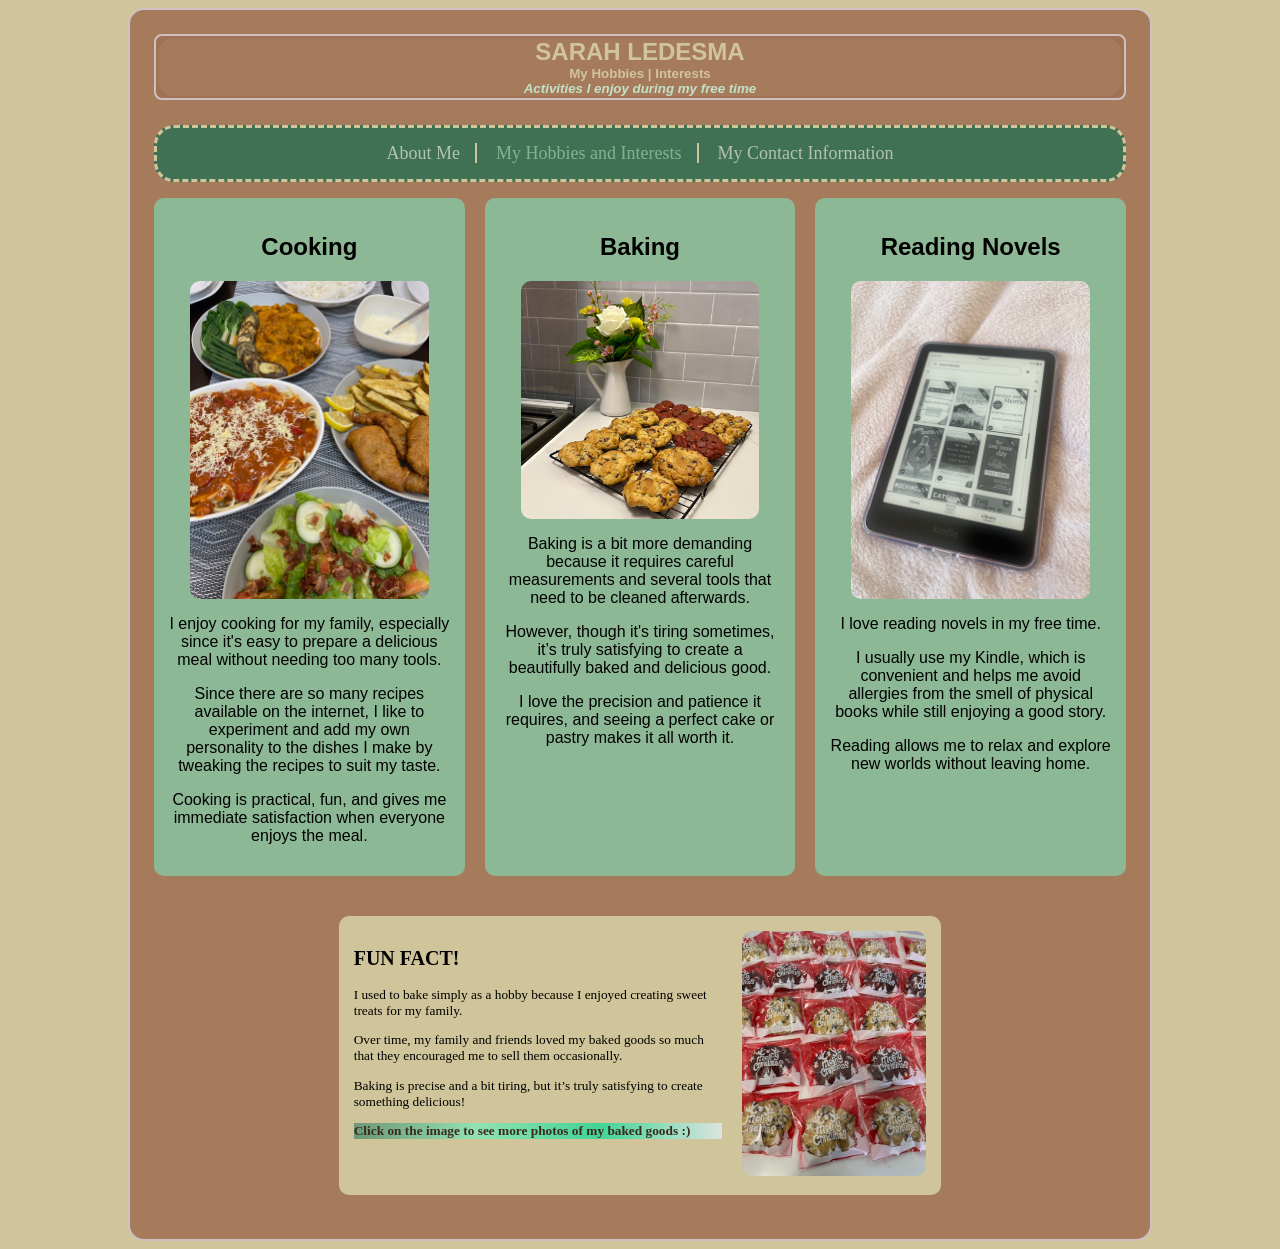
==== hobbies-interests.html @ b7dcd6c3 "Initial commit with my portfolio files" ====
<!DOCTYPE html>
<html>

<head>
  <title>Playing a Concert</title>
  <link type="text/css" rel="stylesheet" href="css/my-first-stylesheet.css" />
  <meta name="viewport" content="width=device-width, initial-scale=1.0">
</head>

<header>
  <nav>
    <h1>SARAH LEDESMA</h1>
    <p class="tagline">My Hobbies | Interests</p>
    <p class="add_tagline">Activities I enjoy during my free time</p>
  </nav>
</header>


<body>
  <nav>
    <ul>
      <li><a href="index.html"> About Me</a></li>
      <li class="selected">My Hobbies and Interests</li>
      <li><a href="contact-info.html"> My Contact Information</a></li>
    </ul>
  </nav>


  <div class="hobby-container">
    <div class="hobby">
      <h2>Cooking</h2>

      <img class="medium" src="images/ny.jpeg" alt="Meals I cooked" />

      <p>I enjoy cooking for my family, especially since it's easy to prepare a delicious meal
        without needing too many
        tools.</p>
      <p>Since there are so many recipes available on the internet, I like to experiment and add my own personality to
        the dishes I make by tweaking the recipes to suit my taste.</p>
      <p>Cooking is practical, fun, and gives me immediate satisfaction when everyone enjoys the meal. </p>
    </div>



    <div class="hobby">
      <h2>Baking</h2>

      <img class="medium" src="images/baked.jpg" alt="Cookies I baked" />

      <p>Baking is a bit more demanding because it requires careful measurements and several tools that need to be
        cleaned afterwards.</p>
      <p>However, though it's tiring sometimes, it’s truly satisfying to create a beautifully baked and delicious good.

      <p>I love the precision and
        patience it requires, and seeing a perfect cake or pastry makes it all worth it.</p>
    </div>



    <div class="hobby">
      <h2>Reading Novels</h2>

      <img class="medium" src="images/kindle.jpeg" alt="Cookies I baked" />

      <p>I love reading novels in my free time. </p>
      <p>I usually use my Kindle, which is convenient and helps me avoid allergies
        from the smell of physical books while still enjoying a good story.</p>
      <p>Reading allows me to relax and explore new
        worlds without leaving home.</p>

    </div>

    <article class="funfact">
      <div class="funfact-content">
        <div class="funfact-text">
          <h1>FUN FACT!</h1>
          <p>I used to bake simply as a hobby because I enjoyed creating sweet treats for my family.</p>
          <p>Over time, my family and friends loved my baked goods so much that they encouraged me to sell them
            occasionally.</p>
          <p>Baking is precise and a bit tiring, but it’s truly satisfying to create something delicious!</p>
          <p class="click">Click on the image to see more photos of my baked goods :)</p>
        </div>

        <div class="funfact-image">
          <img id="display-image" src="images/baked1.jpeg" onclick="nextImage()" alt="Baked Goods">
          <script>
            const images = [
              "images/baked1.jpeg",
              "images/baked2.jpg",
              "images/baked3.jpeg",
              "images/baked4.jpeg",
              "images/smores.jpeg"
            ];

            let currentIndex = 0;

            function nextImage() {
              currentIndex++;
              if (currentIndex >= images.length) currentIndex = 0;
              document.getElementById("display-image").src = images[currentIndex];
            }
          </script>
        </div>
      </div>
    </article>

</html>
---- css/my-first-stylesheet.css ----
/* = GENERAL STYLES =*/
body {
  background-color: #A67B5C;
  border: 2px solid rgb(207, 193, 193);
  font-family: sans-serif;
  border-radius: 16px;
  margin-left: auto;
  margin-right: auto;
  max-width: 1024px;
  min-width: 256px;
  padding-top: 24px;
  padding-bottom: 24px;
  padding-left: 24px;
  padding-right: 24px;
}

html {
  background: radial-gradient(circle, rgb(200, 178, 130), rgb(208, 197, 154) 50%, rgb(109, 151, 117) 50%, rgb(65, 113, 84));
  background-size: 2px 2px;
}

header {
  background-color: #9e7253;
  border: 2px solid rgb(207, 193, 193);
  text-align: left;
  border-radius: 8px;
  margin-left: auto;
  margin-right: auto;
  padding-top: 2px;
  padding-bottom: 2px;
  padding-left: 2px;
  padding-right: 2px;
  margin-bottom: 25px;

}

article {
  background-color: #6D9775;
  border-radius: 16px;
  text-align: left;
  font-size: smaller;
  padding-left: 20px;
  padding-right: 20px;
  margin-left: auto;
  margin-right: auto;
  margin-bottom: 20px;
  margin-top: auto;
  font-family: Cambria, Cochin, Georgia, Times, 'Times New Roman', serif;
}

section {
  background-color: #C8B282;
  border-radius: 16px;
  min-height: auto;
  padding: 10px;
  margin-bottom: 5px;
  margin-top: 5px;
}

aside {
  background-color: #417154;
  border-radius: 16px;
  margin-bottom: 24px;
  border-radius: 16px;
  min-height: 320px;
  padding-left: 24px;
  padding-right: 24px;
  margin-left: 20px;
  margin-right: 20px;
  text-align: center;
}

footer {
  background-color: #104730;
  color: #f1eeeb;
  display: flex;
  justify-content: space-between;
  align-items: center;
  flex-wrap: wrap;
  padding: 10px 15px;
  width: 100%;
  box-sizing: border-box;
  font-size: smaller;
}

nav {
  background-color: #A67B5C;
  border-radius: 16px;
  text-align: center;
  margin-left: auto;
  margin-right: auto;

}

header h1 {
  color: #D0C59A;
  text-align: center;
  margin-top: auto;
  margin-bottom: auto;
}

/* = NAVIGATION = */
nav ul {
  list-style-type: none;
  background-color: #417154;
  border: 3px dashed #D0C59A;
  border-radius: 20px;
  font-family: fantasy;
  font-weight: lighter;
  padding: 15px;

}

nav ul li {
  display: inline;
  border-right: 2px solid #D0C59A;
  padding-right: 15px;
  padding-left: 15px;
  font-size: large;
}

ul {
  background-color: #f0d6b1;
  padding-top: 8px;
  padding-bottom: 8px;
  border-radius: 20px;
  padding-right: 5px;
  padding-left: 30px;

}

nav ul li:last-child {
  border-right: none;
}

nav ul li a {
  text-decoration: none;
  color: #e0d5d9;
}


nav li.selected {
  color: #83b48c;
}

nav li a:hover {
  text-decoration: underline;
}

/* = FORMATTING =*/
.tagline {
  color: #D0C59A;
  text-align: center;
  font-size: smaller;
}

.add_tagline {
  color: #c2e2c8;
  text-align: center;
  font-size: smaller;
  font-style: italic;
}

.profile {
  color: #104730;
  text-align: center;
  font-size: large;
  font-weight: normal;
  font-family: fantasy;
  margin: 0;
}

.company {
  color: #3a2a1e;
  margin: 0;
  text-align: left;
  font-size: normal;
  font-weight: bold;
  font-family: Cambria, Cochin, Georgia, Times, 'Times New Roman', serif;
}

.click {
  color: #3a2a1e;
  margin: 0;
  text-align: left;
  font-size: normal;
  font-weight: bold;
  font-family: Cambria, Cochin, Georgia, Times, 'Times New Roman', serif;
  background: linear-gradient(90deg,
      #6D9775,
      #93e1b2,
      #40d496,
      #dbe4e0)
}

.work {
  color: #3a2a1e;
  margin: 0;
  text-align: left;
  font-size: normal;
  font-weight: bold;
  font-family: Cambria, Cochin, Georgia, Times, 'Times New Roman', serif;
}

.year {
  color: #3a2a1e;
  margin: 0;
  text-align: left;
  font-size: small;
  font-style: italic;
  font-weight: bold;
  font-family: Cambria, Cochin, Georgia, Times, 'Times New Roman', serif;
}

.info {
  color: #2f7e4f;
  text-align: left;
  margin: 0;
  font-size: small;
  font-weight: bold;
  font-family: Cambria, Cochin, Georgia, Times, 'Times New Roman', serif;
}

.educ {
  color: #4b6a51;
  text-align: left;
  margin: 0;
  font-size: small;
  font-weight: bold;
  font-family: Cambria, Cochin, Georgia, Times, 'Times New Roman', serif;
}

p.contact-me {
  border: 2px dashed #cfb997;
  border-radius: 10px;
  padding: 15px;
  background-color:
    #C8B282;
  font-family: 'Gill Sans', 'Gill Sans MT', Calibri, 'Trebuchet MS', sans-serif;
}

p.contact-me::before {
  color: rgb(129, 63, 63);
  content: "Contact Me:";
  font-weight: bold;
}

/* = TABLE LINKS = */
table {
  font-size: 85%;
  width: 100%;
  border-collapse: collapse;

}

table a:link {
  color: #104730;
}

table a:visited {
  color: #104730
}

th,
td {
  border: 3px solid #417154;
  padding: 4px;
  text-align: left;
}

th {
  background-color: #6D9775;
}

td {
  background-color: #C8B282;
}


/* = GENERAL LINKS = */
a:link {
  color: #b3c1b6;
}

a:visited {
  color: #a6f7b4;
}

a:hover {
  text-decoration: underline;
  color: #e8e3df
}

a:active {
  text-decoration: underline;
  background-color: rgb(205, 112, 112);
  color: #e8e3df;
}

/* ---------------------------------------------------------- */

/* technical stuff - set sizing to border
box method */
html {
  box-sizing: border-box;
}

*,
*:before,
*:after {
  box-sizing: inherit;
}

/* images */
img.small {
  height: 200px;
  margin-bottom: 24px;
  margin-right: 24px;
  width: 50%;
}

img.medium {
  max-width: 360px;
  width: 85%;
}

img.large {
  width: 100%;
}


header p {
  font-size: 20px;
  font-weight: bold;
  margin-top: 0px;
  margin-bottom: 0px;
}


footer p.copyright {
  float: left;
  font-style: italic;
  color: #f1eeeb;
  font-size: smaller;
}

footer p.contact {
  text-align: right;
  color: #f1eeeb;
  font-size: smaller;
}

body.section.img {
  border: 2px solid gray;
  border-radius: 16px;
}

/* = Media Queries = */

@media all and (min-width: 600px) {
  article {
    float: right;
    width: 62%;
  }

  @media all and (max-width: 600px) {
    nav ul li {
      display: block;
      border-right: none;
      padding: 8px;
    }
  }

  aside {
    padding: 15px;
    float: left;
    border-top: 2px solid black;
    padding-top: 2px;
    width: 32%;
  }

  aside hr {
    border: none;
    border-top: 1px solid #ccc;
    margin: 10px;
  }

  footer {
    font-size: 0.85rem;
    padding: 8px 10px;
  }

}

/* = Hobbies and Interests Formatting = */

#hobbies {
  padding: 20px;
}

.hobby-container {
  display: flex;
  gap: 20px;
  flex-wrap: wrap;
}

.hobby {
  flex: 1 1 250px;
  background-color: #8db895;
  padding: 15px;
  border-radius: 10px;
  width: 30%;
  text-align: center;
}

.hobby img {
  max-width: 100%;
  height: auto;
  display: block;
  margin: 0 auto;
  cursor: pointer;
  flex-wrap: wrap;
  border-radius: 10px;
}


.funfact {
  background-color: #D0C59A;
  padding: 15px;
  border-radius: 10px;
  margin-top: 20px;
}

.funfact-content {
  display: flex;
  align-items: flex-start;
  gap: 20px;
  flex-wrap: wrap;
}

.funfact-text {
  flex: 2;
}

.funfact-image {
  flex: 1;
  text-align: center;
}

.funfact-image img {
  max-width: 100%;
  height: auto;
  border-radius: 10px;
  cursor: pointer;
}
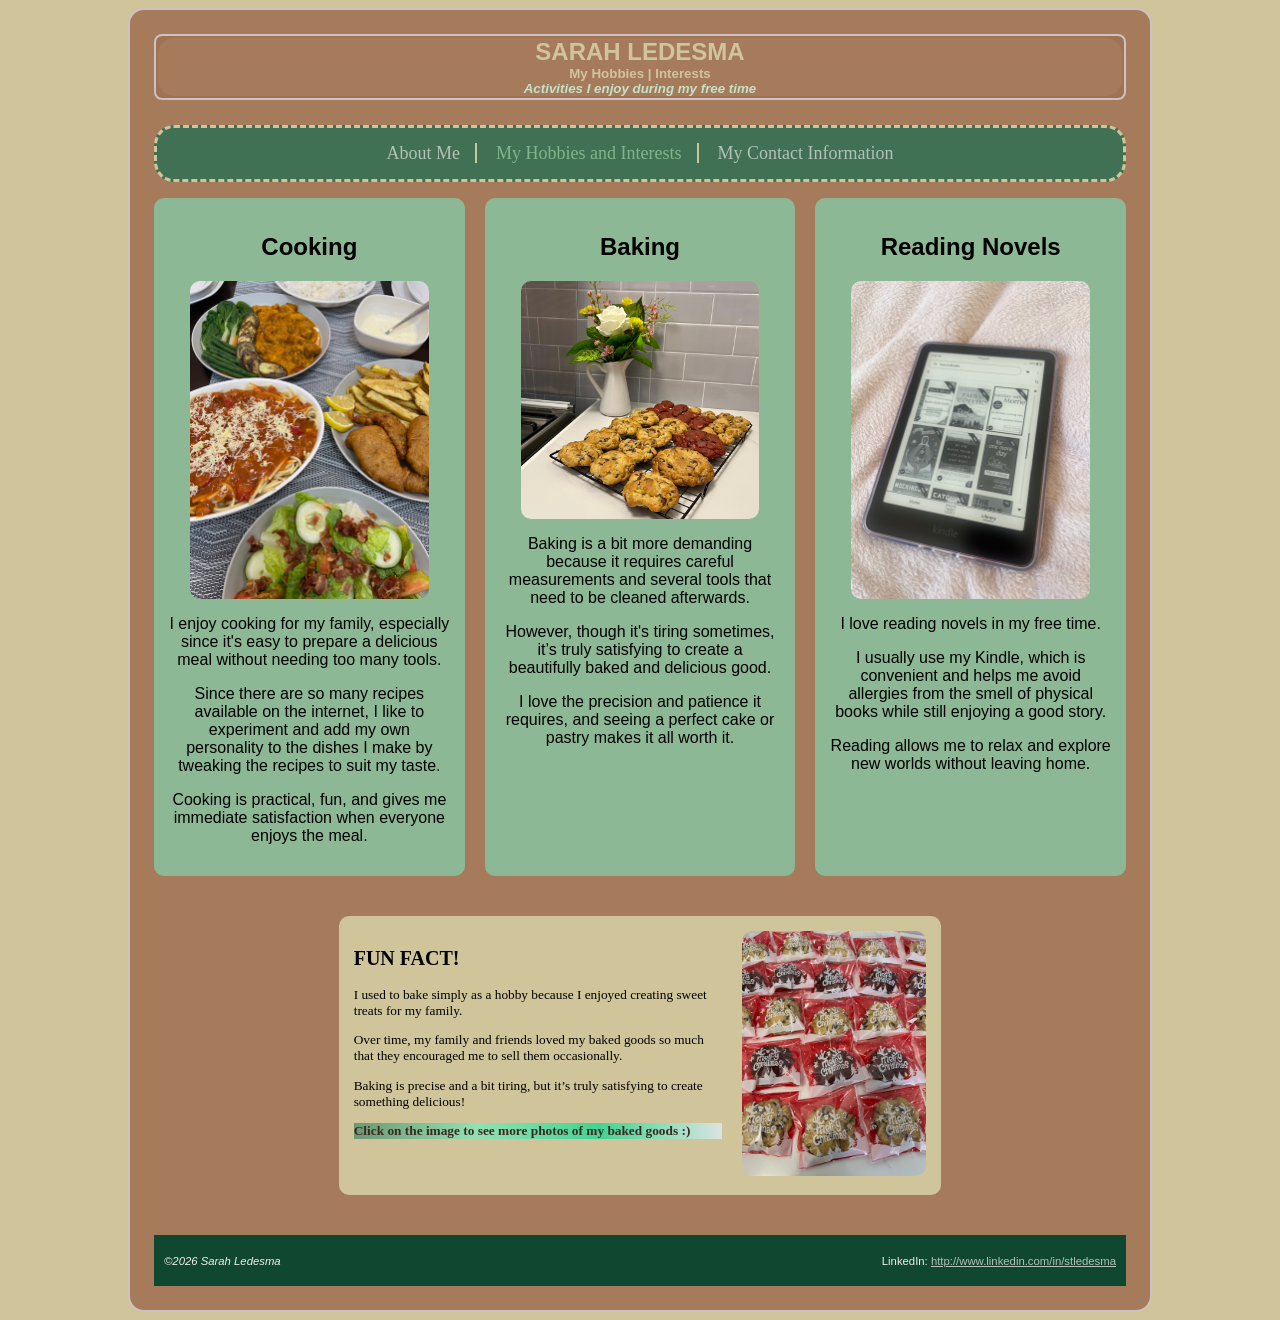
==== commit c2ae7140: "Update hobbies-interests.html" ====
--- a/hobbies-interests.html
+++ b/hobbies-interests.html
@@ -2,7 +2,7 @@
 <html>
 
 <head>
-  <title>Playing a Concert</title>
+  <title>My Hobbies & Interests</title>
   <link type="text/css" rel="stylesheet" href="css/my-first-stylesheet.css" />
   <meta name="viewport" content="width=device-width, initial-scale=1.0">
 </head>
@@ -104,4 +104,10 @@
       </div>
     </article>
 
-</html>+<footer>
+    <p class="copyright">©2026 Sarah Ledesma</p>
+    <p class="contact">LinkedIn: <a href="http://www.linkedin.com/in/stledesma">http://www.linkedin.com/in/stledesma</a>
+    </p>
+  </footer>
+    
+</html>
